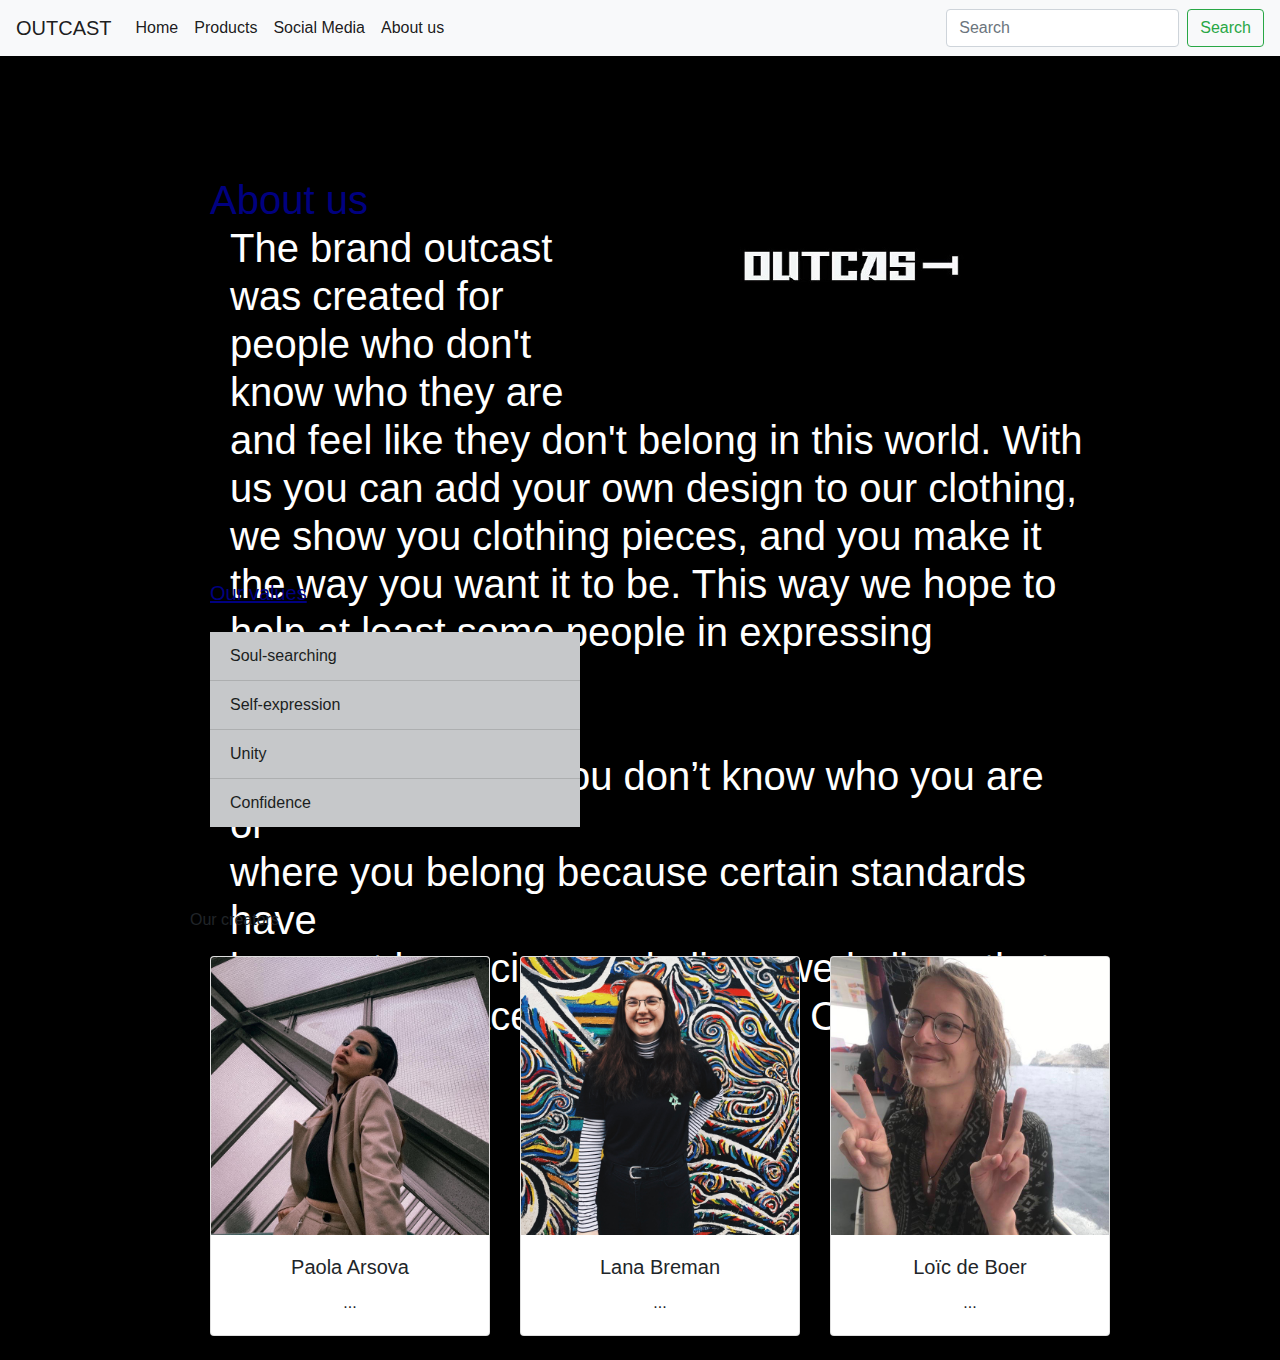
==== aboutus.html @ 9a614c64 "Update aboutus.html" ====
<!doctype html>
<html lang="en">
  <head>
    <!-- Required meta tags -->
    <meta charset="utf-8">
    <meta name="viewport" content="width=device-width, initial-scale=1, shrink-to-fit=no">

    <!-- Bootstrap CSS -->
    <link rel="stylesheet" href="css/bootstrap.min.css">
    <link href="css/styles.css" rel="stylesheet" type="text/css">
    <title>Outcast brand</title>
   </head> 

<body class="background">

  <nav class="navbar navbar-expand-lg navbar-light bg-light">
  <a class="navbar-brand" href="index.html">OUTCAST</a>
  <button class="navbar-toggler" type="button" data-toggle="collapse" data-target="#navbarSupportedContent" aria-controls="navbarSupportedContent" aria-expanded="false" aria-label="Toggle navigation">
    <span class="navbar-toggler-icon"></span>
  </button>
  <div class="collapse navbar-collapse d-flex justify-content-around" id="navbarSupportedContent">
    <ul class="navbar-nav mr-auto">
      <li class="nav-item active">
        <a class="nav-link" href="index.html">Home<span class="sr-only">(current)</span></a>
      </li>
  <li class="nav-item active">
        <a class="nav-link" href="Products.html">Products<span class="sr-only">(current)</span></a>
      </li>
      <li class="nav-item active">
        <a class="nav-link" href="socialmedia.html">Social Media<span class="sr-only">(current)</span></a>
      </li>
      <li class="nav-item active">
        <a class="nav-link" href="aboutus.html">About us <span class="sr-only">(current)</span></a>
      </li>
    </ul>
    <form class="form-inline my-2 my-lg-0">
      <input class="form-control mr-sm-2" type="search" placeholder="Search" aria-label="Search">
      <button class="btn btn-outline-success my-2 my-sm-0" type="submit">Search</button>
    </form>
  </div>
</nav>

<br><br>


<div class="container4">
	<div class="div1">
      <img class="img1" src="images/outcast.jpg" width="500" height="300" alt="outcast logo"/>
    	<div class="container-text">
    		<br><br><br>
    	<h1 class="h1">About us </header>
    	<br>
		<p class="par">The brand outcast was created for people who don't know who they are and feel like they don't belong in this world. With us you can add your own design to our clothing, we show you clothing pieces, and you make it the way you want it to be. This way we hope to help at least some people in expressing themselves.<br><br>
		“In a world where you don’t know who you are or<br>
		where you belong because certain standards have<br>
		been set by society we believe we believe that<br>
		you have a place in the crowd… OUR CROWD."</p>
		</div>
	</div>	
</div>	

<br><br>

<div class="container4">
	<div class="div1">
        <div class="container-text">
    		<br><br><br>
    	<header class="header">Our values </header>
    	<br>
		<ul class="list-group list-group-flush">
		  <li class="list-group-item list-group-item-dark">Soul-searching</li>
		  <li class="list-group-item list-group-item-dark">Self-expression</li>
		  <li class="list-group-item list-group-item-dark">Unity</li>
		  <li class="list-group-item list-group-item-dark">Confidence</li>
		</ul>
		</div>
	</div>	
</div>	

<br><br>

<div class="container4">
	<div class="div1">
        <div class="container-text">
			<header class="header2">Our creators</header>
			<br>
<div class="row row-cols-1 row-cols-md-3">
  <div class="col mb-4">
    <div class="card">
      <img src="images/paola.jpg" class="card-img-top" alt="paola">
      <div class="card-body">
        <h5 class="card-title">Paola Arsova</h5>
        <p class="card-text">...</p>
      </div>
    </div>
  </div>
  <div class="col mb-4">
    <div class="card">
      <img src="images/lana.jpg" class="card-img-top" alt="Lana">
      <div class="card-body">
        <h5 class="card-title">Lana Breman</h5>
        <p class="card-text">...</p>
      </div>
    </div>
  </div>
  <div class="col mb-4">
    <div class="card">
      <img src="images/loic.jpg" class="card-img-top" alt="loic">
      <div class="card-body">
        <h5 class="card-title">Loïc de Boer</h5>
        <p class="card-text">...</p>
      </div>
    </div>
  </div>
 </div> 





  <!-- Optional JavaScript -->
  <!-- jQuery first, then Popper.js(popper is included in the bootstrap js), then Bootstrap JS -->
  <script src="js/jquery-3.4.1.slim.min.js"></script>
  <script src="js/bootstrap.bundle.min.js"></script>

  </body>
</html>
---- css/styles.css ----
@charset "utf-8";

* {
  padding: 0;
  margin: 0;
}

.body {
  background-color: black;
}

.h1 {
  color: navy;
  margin-left: 20px;
}

.div1{
	background-color: black;
    width: 900px;
    height: 354px;
    margin-left: auto;
    margin-right: auto;
}

.par {
	margin-left: 20px;
	color: white;
	text-align: left;
}

.img1 {
	float: right;
	margin-left: 10px;
}

.header {
	color: navy;
	margin-left: 20px;
	font-size: 20px;
	text-decoration: underline;
}

.background {
	background-color: black;
}

.list-group.list-group-flush {
	margin-left: 20px;
	width: 370px;
}

.card {
	height: auto;
	width: 100%;
	text-align: center;
	margin-left: 20px;
	margin-right: auto;
}

.card2 {
	height: auto;
	width: 50%;
	text-align: center;
	margin-left: auto;
	margin-right: auto;
	background-color: white;
	color: black;
}

.fa-fa-instagram {
  background: #125688;
  color: white;
  padding: 20px;
  font-size: 30px;
  width: 100px;
  heigth: 100px;		
  text-align: center;
  text-decoration: none;
}
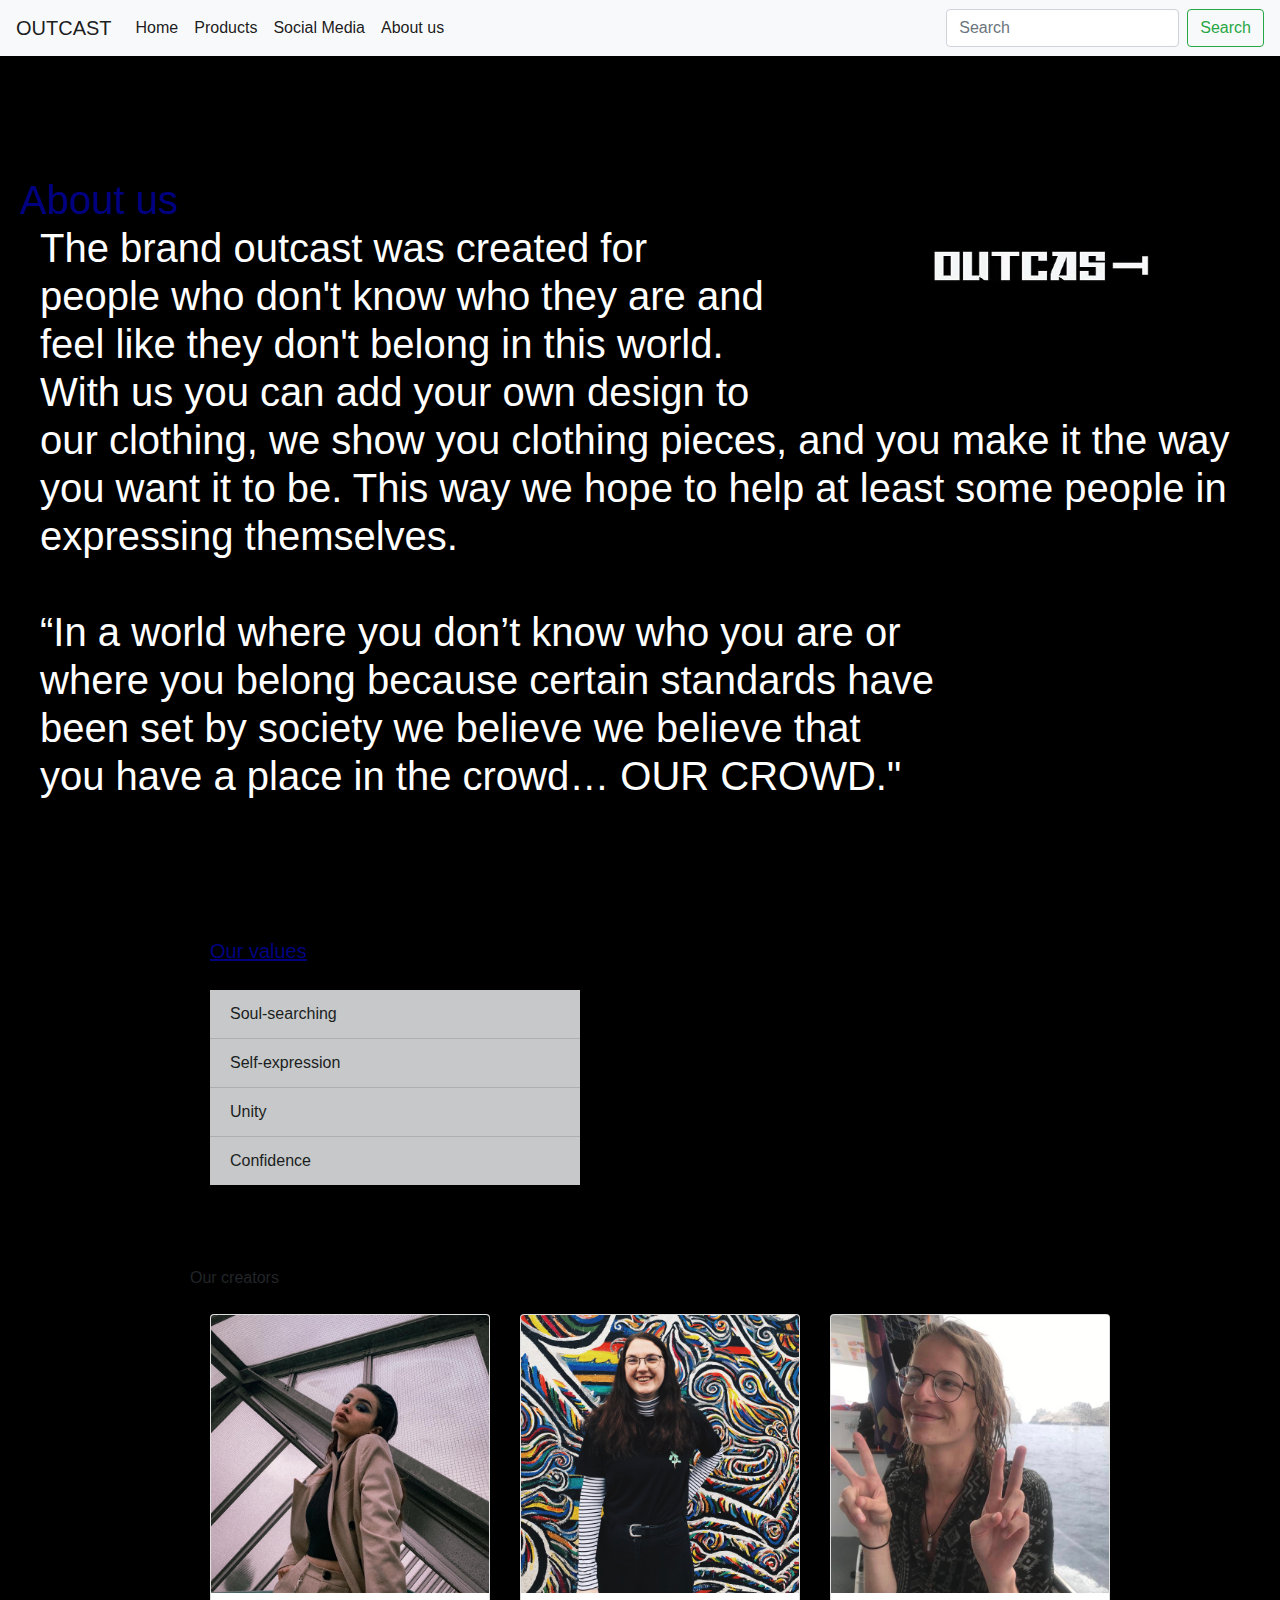
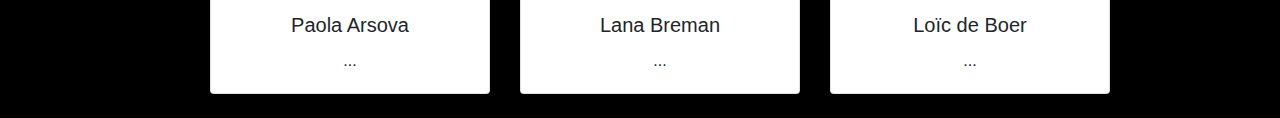
==== commit 57be6f8d: "Update aboutus.html" ====
--- a/aboutus.html
+++ b/aboutus.html
@@ -42,21 +42,16 @@
 
 <br><br>
 
-
-<div class="container4">
-	<div class="div1">
-      <img class="img1" src="images/outcast.jpg" width="500" height="300" alt="outcast logo"/>
-    	<div class="container-text">
-    		<br><br><br>
-    	<h1 class="h1">About us </header>
-    	<br>
-		<p class="par">The brand outcast was created for people who don't know who they are and feel like they don't belong in this world. With us you can add your own design to our clothing, we show you clothing pieces, and you make it the way you want it to be. This way we hope to help at least some people in expressing themselves.<br><br>
+<div>
+  <img class="img1" src="images/outcast.jpg" width="500" height="300" alt="outcast logo"/>
+  <br><br><br>
+  <h1 class="h1">About us </header>
+  <br>
+	<p class="par">The brand outcast was created for people who don't know who they are and feel like they don't belong in this world. With us you can add your own design to our clothing, we show you clothing pieces, and you make it the way you want it to be. This way we hope to help at least some people in expressing themselves.<br><br>
 		“In a world where you don’t know who you are or<br>
 		where you belong because certain standards have<br>
 		been set by society we believe we believe that<br>
-		you have a place in the crowd… OUR CROWD."</p>
-		</div>
-	</div>	
+		you have a place in the crowd… OUR CROWD."</p>	
 </div>	
 
 <br><br>
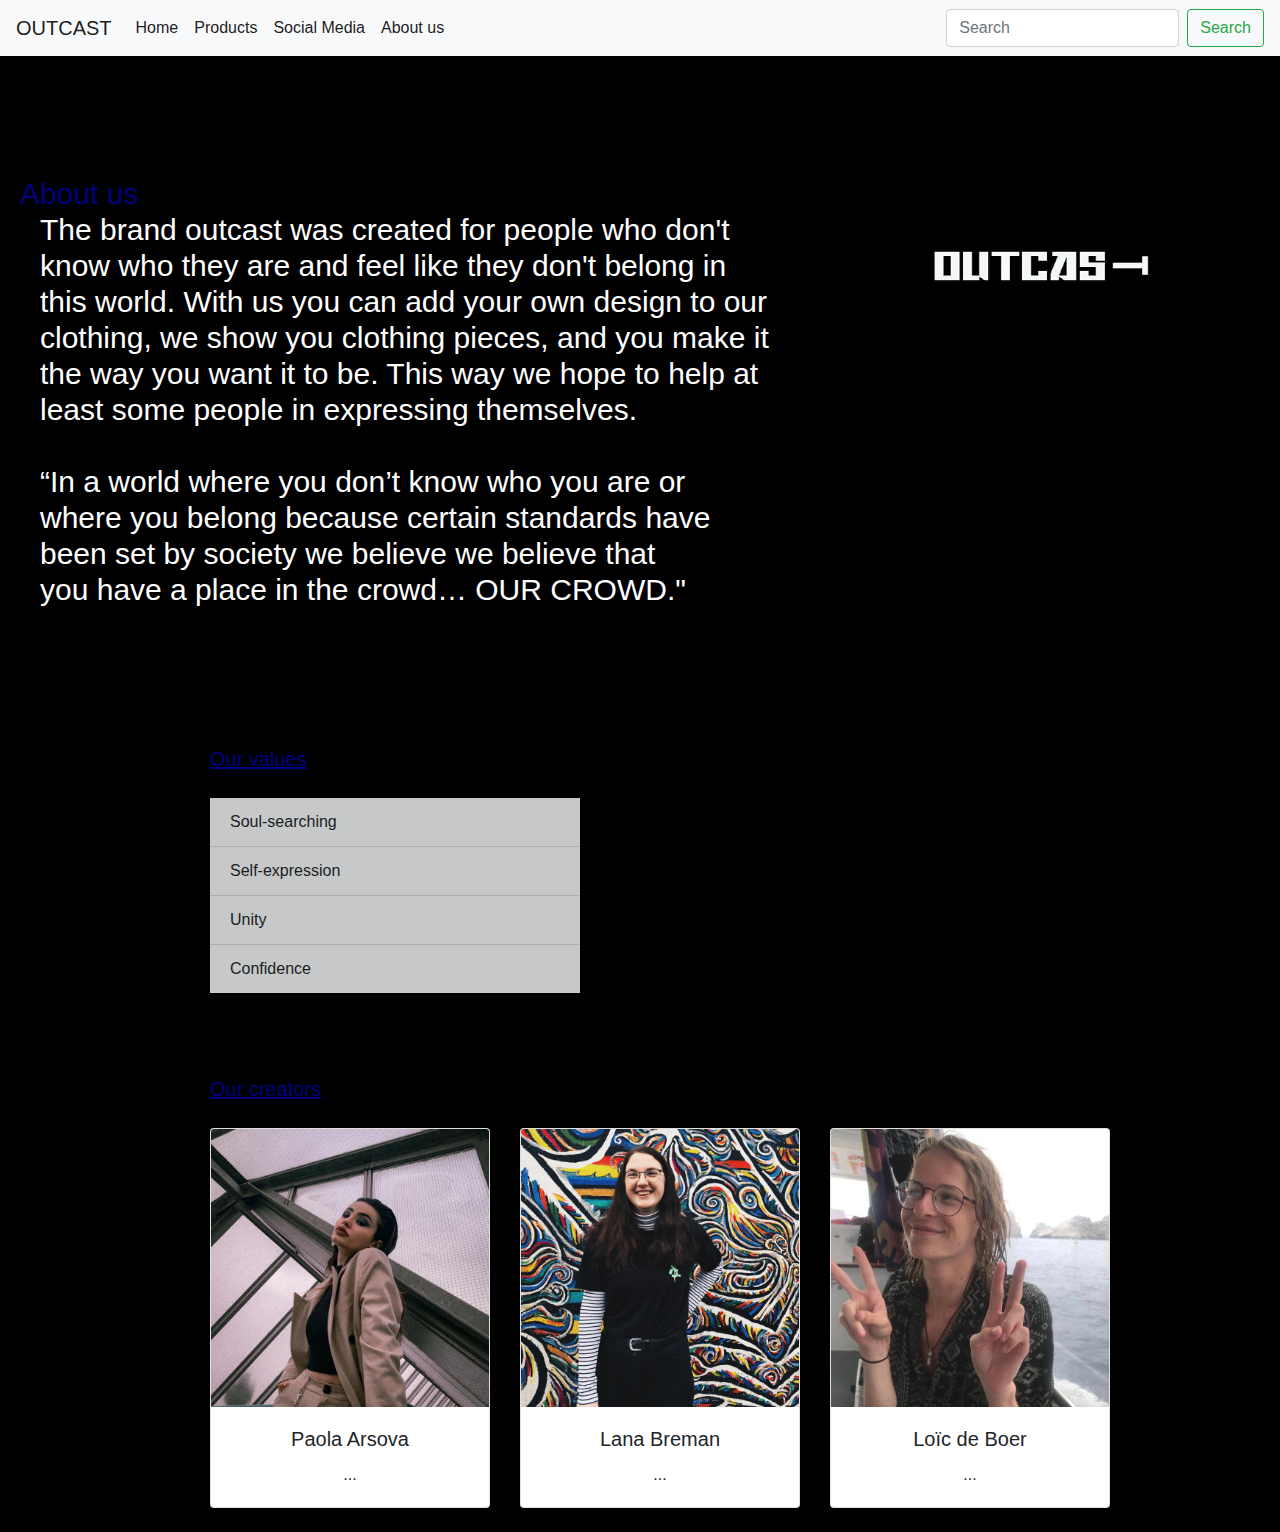
==== commit e93a63c1: "adjusted about us" ====
--- a/aboutus.html
+++ b/aboutus.html
@@ -77,7 +77,7 @@
 <div class="container4">
 	<div class="div1">
         <div class="container-text">
-			<header class="header2">Our creators</header>
+			<header class="header">Our creators</header>
 			<br>
 <div class="row row-cols-1 row-cols-md-3">
   <div class="col mb-4">
--- a/css/styles.css
+++ b/css/styles.css
@@ -12,6 +12,7 @@
 .h1 {
   color: navy;
   margin-left: 20px;
+  font-size: 30px;
 }
 
 .div1{
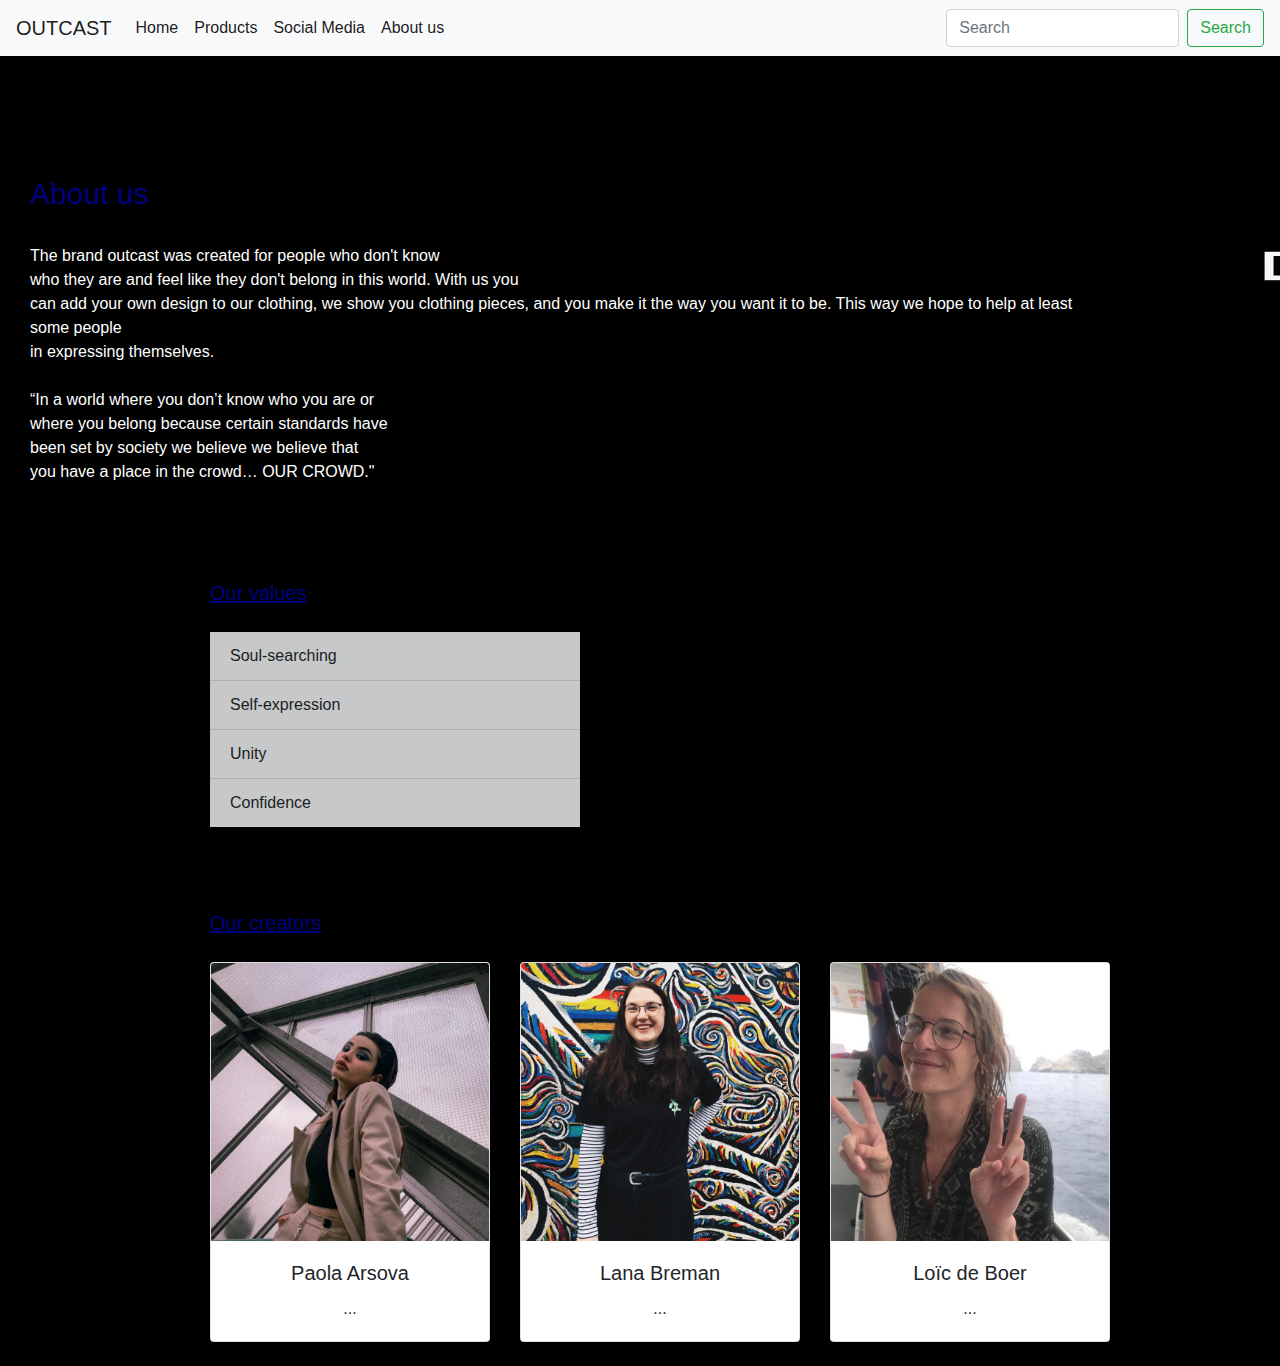
==== commit dcef86ba: "Merge branch 'master' of https://github.com/Lanabreman/outcast-website" ====
--- a/aboutus.html
+++ b/aboutus.html
@@ -42,16 +42,22 @@
 
 <br><br>
 
-<div>
-  <img class="img1" src="images/outcast.jpg" width="500" height="300" alt="outcast logo"/>
-  <br><br><br>
-  <h1 class="h1">About us </header>
-  <br>
-	<p class="par">The brand outcast was created for people who don't know who they are and feel like they don't belong in this world. With us you can add your own design to our clothing, we show you clothing pieces, and you make it the way you want it to be. This way we hope to help at least some people in expressing themselves.<br><br>
+<div class="container4">
+  <div class="div2">
+    <img class="img1" src="images/outcast.jpg" width="500" height="300" alt="outcast logo"/>
+    <br><br><br>
+    <h1 class="h1">About us </h1>
+    <br>
+	  <p class="par">The brand outcast was created for people who don't know<br>
+    who they are and feel like they don't belong in this world. With us you<br>
+    can add your own design to our clothing, we show you clothing pieces, and you
+    make it the way you want it to be. This way we hope to help at least some people<br>
+    in expressing themselves.<br><br>
 		“In a world where you don’t know who you are or<br>
 		where you belong because certain standards have<br>
 		been set by society we believe we believe that<br>
-		you have a place in the crowd… OUR CROWD."</p>	
+		you have a place in the crowd… OUR CROWD."</p>
+  </div>  	
 </div>	
 
 <br><br>
--- a/css/styles.css
+++ b/css/styles.css
@@ -15,6 +15,13 @@
   font-size: 30px;
 }
 
+.div2 {
+	background-color: black;
+	width: 1600px;
+	height: 354px;
+	margin-left: 10px;
+	margin-right: auto;
+}
 .div1{
 	background-color: black;
     width: 900px;
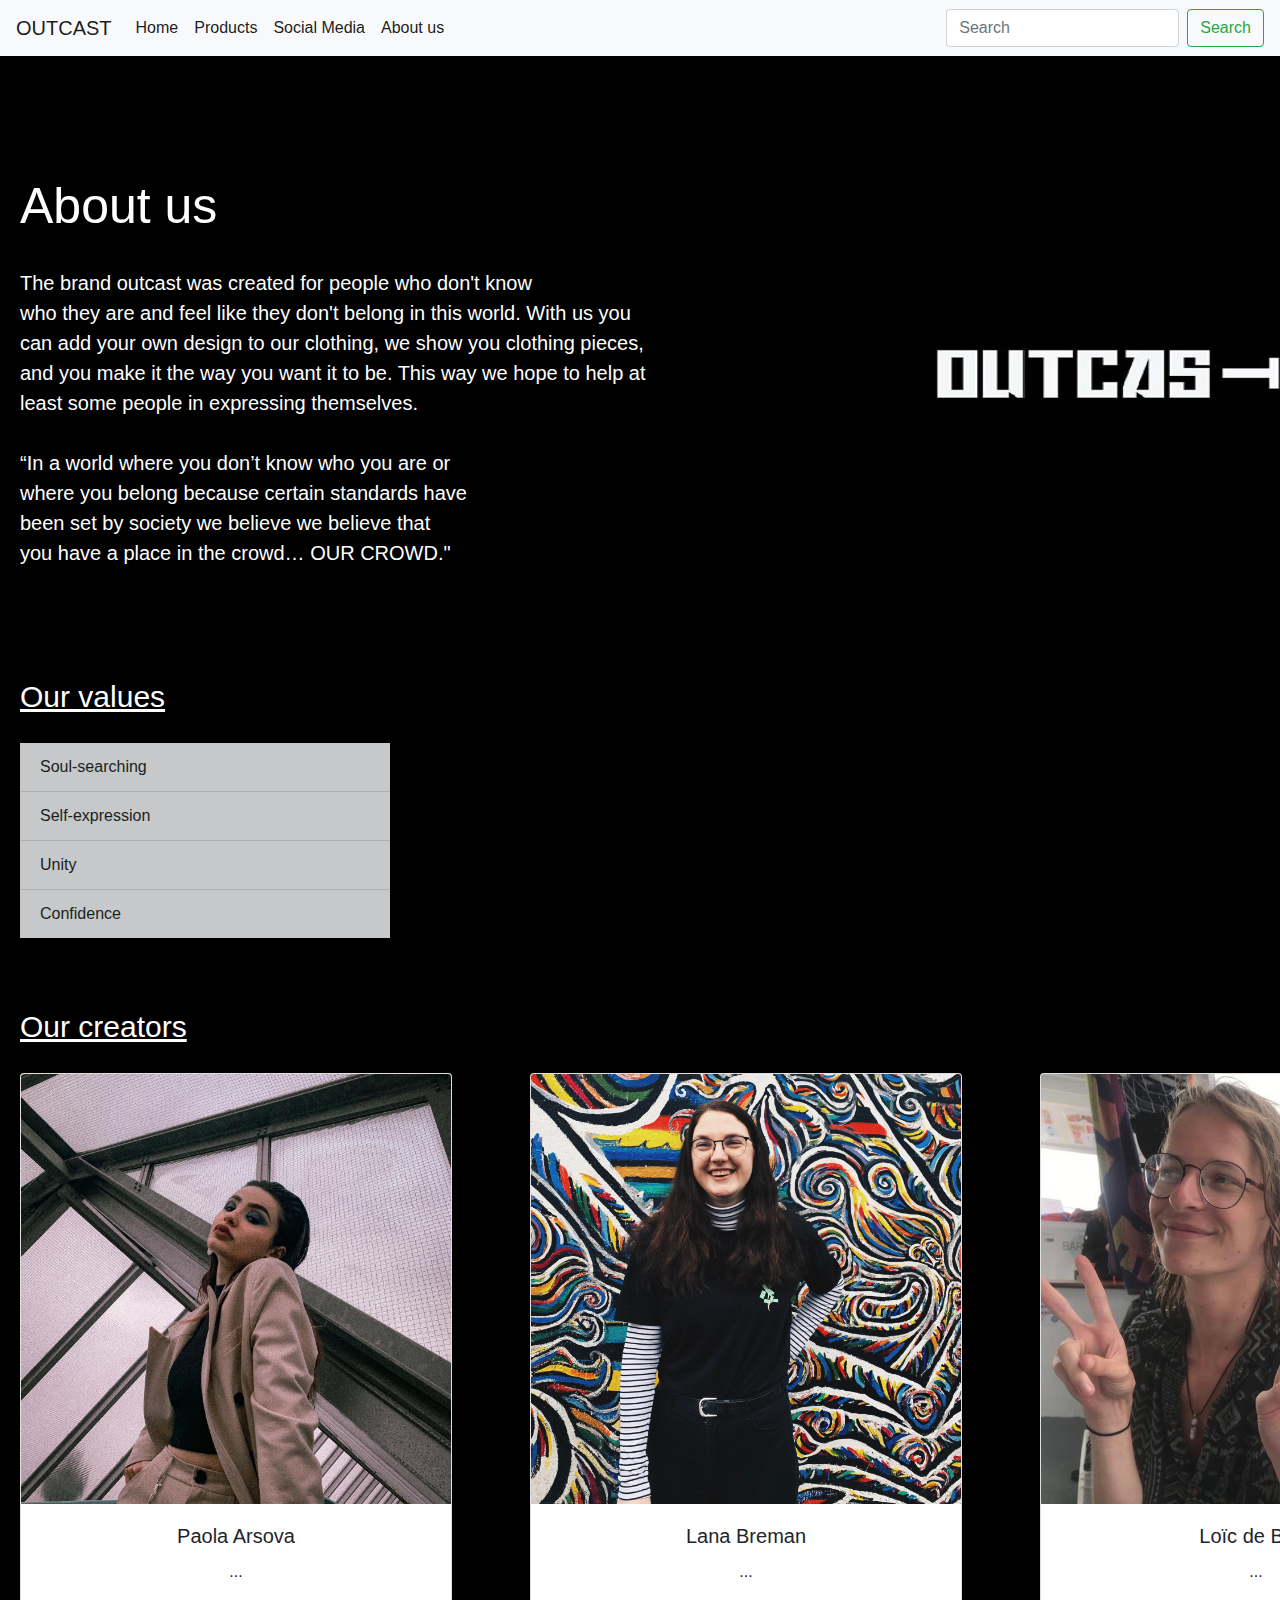
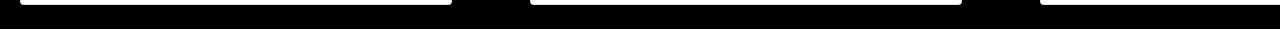
==== commit d0fcf2b6: "Merge branch 'master' of https://github.com/Lanabreman/outcast-website" ====
--- a/aboutus.html
+++ b/aboutus.html
@@ -44,14 +44,15 @@
 
 <div class="container4">
   <div class="div2">
-    <img class="img1" src="images/outcast.jpg" width="500" height="300" alt="outcast logo"/>
+    <img class="img1" src="images/outcast.jpg" width="800" height="500" alt="outcast logo"/>
     <br><br><br>
     <h1 class="h1">About us </h1>
     <br>
 	  <p class="par">The brand outcast was created for people who don't know<br>
     who they are and feel like they don't belong in this world. With us you<br>
-    can add your own design to our clothing, we show you clothing pieces, and you
-    make it the way you want it to be. This way we hope to help at least some people<br>
+    can add your own design to our clothing, we show you clothing pieces,<br>
+    and you
+    make it the way you want it to be. This way we hope to help at<br> least some people
     in expressing themselves.<br><br>
 		“In a world where you don’t know who you are or<br>
 		where you belong because certain standards have<br>
@@ -60,10 +61,10 @@
   </div>  	
 </div>	
 
-<br><br>
+<br><br><br><br><br><br>
 
 <div class="container4">
-	<div class="div1">
+	<div class="div2">
         <div class="container-text">
     		<br><br><br>
     	<header class="header">Our values </header>
@@ -81,7 +82,7 @@
 <br><br>
 
 <div class="container4">
-	<div class="div1">
+	<div class="div2">
         <div class="container-text">
 			<header class="header">Our creators</header>
 			<br>
--- a/css/styles.css
+++ b/css/styles.css
@@ -10,18 +10,19 @@
 }
 
 .h1 {
-  color: navy;
+  color: white;
   margin-left: 20px;
-  font-size: 30px;
+  font-size: 50px;
 }
 
 .div2 {
 	background-color: black;
-	width: 1600px;
+	width: 1500px;
 	height: 354px;
-	margin-left: 10px;
-	margin-right: auto;
+	margin-left: auto;
+	margin-right: 0px;
 }
+
 .div1{
 	background-color: black;
     width: 900px;
@@ -34,18 +35,21 @@
 	margin-left: 20px;
 	color: white;
 	text-align: left;
+	font-size: 20px;
+	margin-right: 20px;
 }
 
 .img1 {
 	float: right;
 	margin-left: 10px;
+	margin-right: 10px;
 }
 
 .header {
-	color: navy;
-	margin-left: 20px;
-	font-size: 20px;
-	text-decoration: underline;
+	color: white;
+  	margin-left: 20px;
+  	font-size: 30px;
+  	text-decoration: underline;
 }
 
 .background {
@@ -59,10 +63,10 @@
 
 .card {
 	height: auto;
-	width: 100%;
+	width: 90%;
 	text-align: center;
 	margin-left: 20px;
-	margin-right: auto;
+	margin-right: 20px;
 }
 
 .card2 {
@@ -73,16 +77,10 @@
 	margin-right: auto;
 	background-color: white;
 	color: black;
+	margin-top: 20px;
 }
 
-.fa-fa-instagram {
-  background: #125688;
-  color: white;
-  padding: 20px;
-  font-size: 30px;
-  width: 100px;
-  heigth: 100px;		
-  text-align: center;
-  text-decoration: none;
+.btn.btn-primary{
+	background-color: #420D39;
 }
 
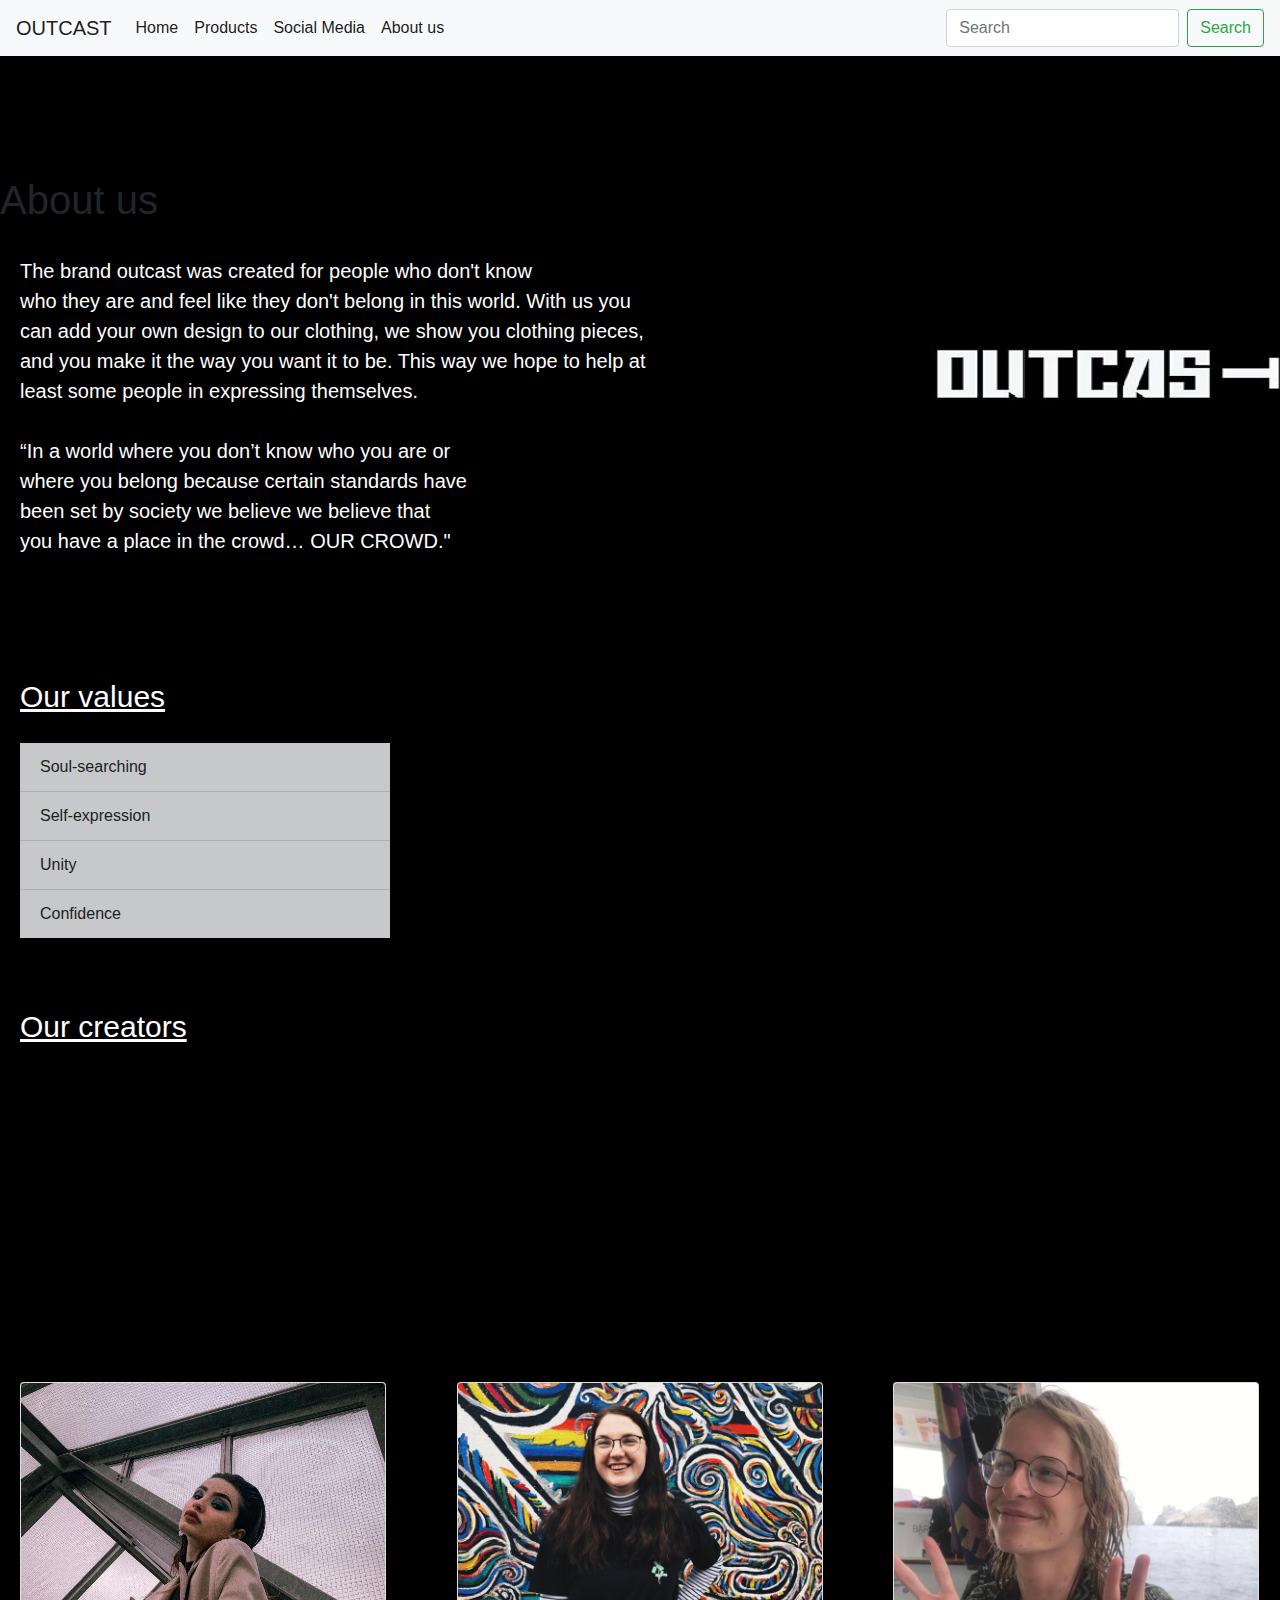
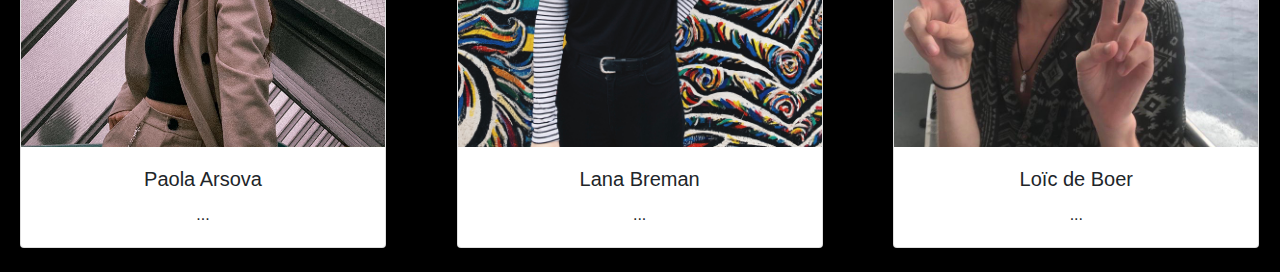
==== commit d3cf92ba: "adjust pages" ====
--- a/aboutus.html
+++ b/aboutus.html
@@ -8,6 +8,7 @@
     <!-- Bootstrap CSS -->
     <link rel="stylesheet" href="css/bootstrap.min.css">
     <link href="css/styles.css" rel="stylesheet" type="text/css">
+    <link href="https://fonts.googleapis.com/css2?family=Girassol&display=swap" rel="stylesheet">
     <title>Outcast brand</title>
    </head> 
 
@@ -46,7 +47,7 @@
   <div class="div2">
     <img class="img1" src="images/outcast.jpg" width="800" height="500" alt="outcast logo"/>
     <br><br><br>
-    <h1 class="h1">About us </h1>
+    <h1 class="h1-2">About us </h1>
     <br>
 	  <p class="par">The brand outcast was created for people who don't know<br>
     who they are and feel like they don't belong in this world. With us you<br>
@@ -85,6 +86,9 @@
 	<div class="div2">
         <div class="container-text">
 			<header class="header">Our creators</header>
+    </div>
+  </div>
+</div>    
 			<br>
 <div class="row row-cols-1 row-cols-md-3">
   <div class="col mb-4">
--- a/css/styles.css
+++ b/css/styles.css
@@ -13,6 +13,7 @@
   color: white;
   margin-left: 20px;
   font-size: 50px;
+  font-family: 'Girassol', cursive;
 }
 
 .div2 {
@@ -69,6 +70,7 @@
 	margin-right: 20px;
 }
 
+
 .card2 {
 	height: auto;
 	width: 50%;
@@ -84,3 +86,17 @@
 	background-color: #420D39;
 }
 
+.h2 {
+  color: white;
+  margin-left: 180px;
+  font-size: 30px;
+}
+
+.fa.fa-instagram {
+  padding: 20px;
+  font-size: 30px;
+  width: 100px;
+  height: 100px;		
+  text-align: center;
+  text-decoration: none;
+}
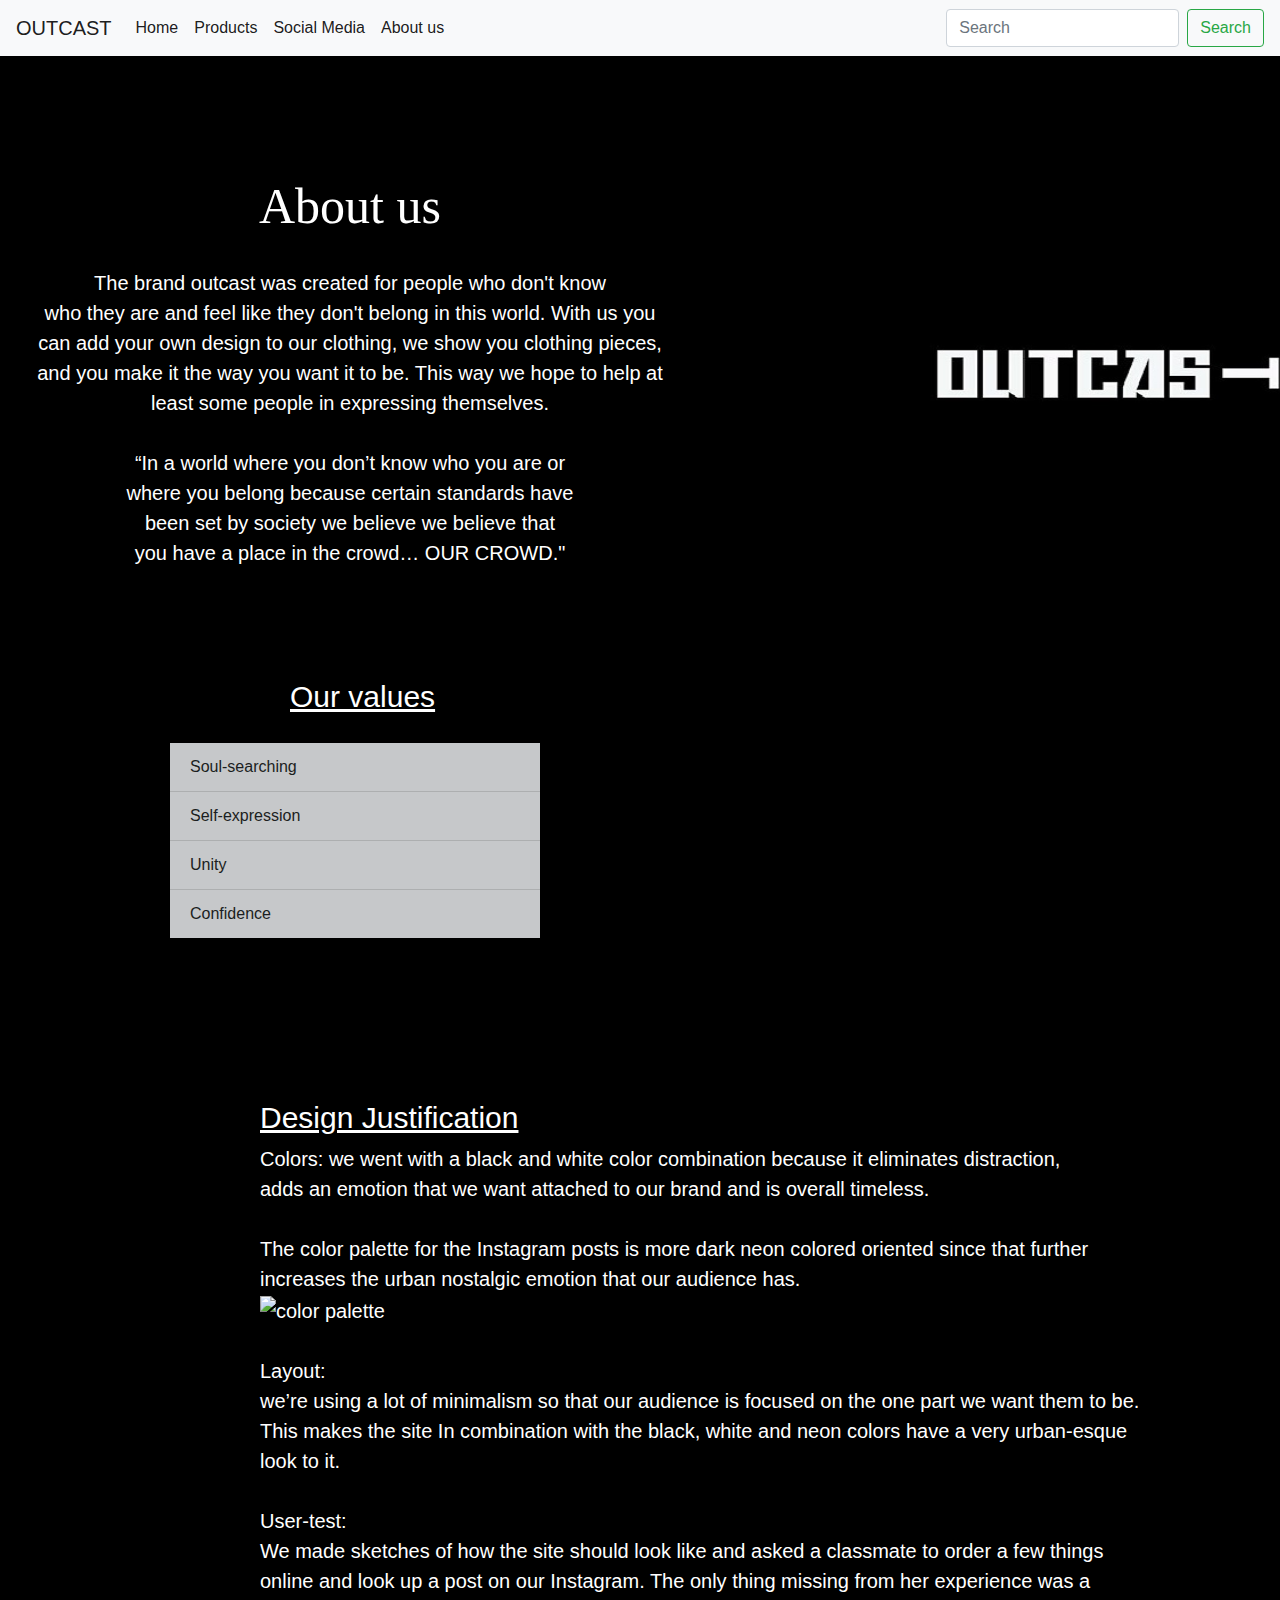
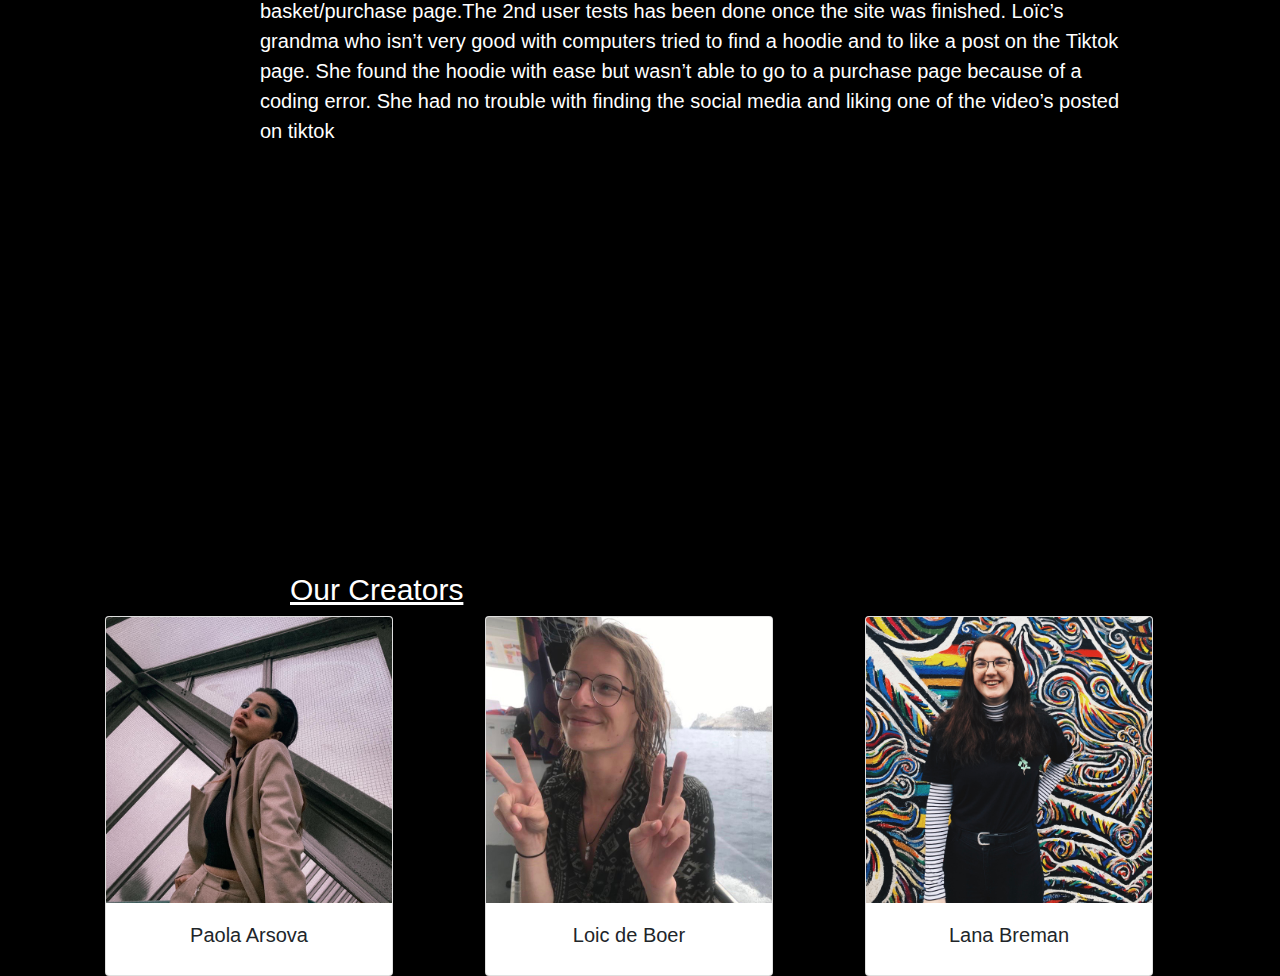
==== commit 5b2052cd: "updated pages" ====
--- a/aboutus.html
+++ b/aboutus.html
@@ -8,7 +8,7 @@
     <!-- Bootstrap CSS -->
     <link rel="stylesheet" href="css/bootstrap.min.css">
     <link href="css/styles.css" rel="stylesheet" type="text/css">
-    <link href="https://fonts.googleapis.com/css2?family=Girassol&display=swap" rel="stylesheet">
+    <link href="https://fonts.googleapis.com/css2?family=Permanent+Marker&display=swap" rel="stylesheet">
     <title>Outcast brand</title>
    </head> 
 
@@ -80,45 +80,53 @@
 	</div>	
 </div>	
 
-<br><br>
+<br><br><br><br><br><br>
 
-<div class="container4">
-	<div class="div2">
-        <div class="container-text">
-			<header class="header">Our creators</header>
+<div class="container">
+  <div class="div2 design">
+  <div class="row rowcolor">
+    <div class="col-sm">
+      <h1 class="h1 design">Design Justification</h1>
+      <p class="par design">Colors: we went with a black and white color combination because it eliminates distraction,<br>
+      adds an emotion that we want attached to our brand and is overall timeless.<br><br> The color palette for the Instagram posts is more dark neon colored oriented since that further increases the urban nostalgic emotion that our audience has.<br> <img class="img2" src="images/color.jpg" width="500" height="100" alt="color palette"/><br><br>Layout:<br> we’re using a lot of minimalism so that our audience is focused on the one part we want them to be. This makes the site In combination with the black, white and neon colors have a very urban-esque look to it.<br><br> User-test:<br> We made sketches of how the site should look like and asked a classmate to order a few things online and look up a post on our Instagram.  The only thing missing from her experience was a basket/purchase page.The 2nd user tests has been done once the site was finished. Loïc’s grandma who isn’t very good with computers tried to find a hoodie and to like a post on the Tiktok page. She found the hoodie with ease but wasn’t able to go to a purchase page because of a coding error. She had no trouble with finding the social media and liking one of the video’s posted on tiktok</p>
     </div>
   </div>
+  </div>
 </div>    
-			<br>
-<div class="row row-cols-1 row-cols-md-3">
-  <div class="col mb-4">
-    <div class="card">
-      <img src="images/paola.jpg" class="card-img-top" alt="paola">
-      <div class="card-body">
-        <h5 class="card-title">Paola Arsova</h5>
-        <p class="card-text">...</p>
+
+<br><br><br>
+
+<h1 class="header">Our Creators</h1>
+
+<div class="container container-fluid">
+    <div class="row">
+      <div class="col">
+        <div class="card" style="width: 18rem;">
+          <img src="images/paola.jpg" class="card-img-top" alt="paola">
+          <div class="card-body">
+          <h5>Paola Arsova</h5>
+        </div>
+        </div>
       </div>
-    </div>
+      <div class="col">
+        <div class="card" style="width: 18rem;">
+          <img src="images/loic.jpg" class="card-img-top" alt="loic">
+          <div class="card-body">
+          <h5>Loic de Boer</h5>
+        </div>
+        </div>
+      </div>
+      <div class="col">
+        <div class="card" style="width: 18rem;">
+          <img src="images/lana.jpg" class="card-img-top" width="1000" alt="lana">
+          <div class="card-body">
+          <h5>Lana Breman</h5>
+        </div>
+        </div>
+      </div>
+      </div>
+     </div>
   </div>
-  <div class="col mb-4">
-    <div class="card">
-      <img src="images/lana.jpg" class="card-img-top" alt="Lana">
-      <div class="card-body">
-        <h5 class="card-title">Lana Breman</h5>
-        <p class="card-text">...</p>
-      </div>
-    </div>
-  </div>
-  <div class="col mb-4">
-    <div class="card">
-      <img src="images/loic.jpg" class="card-img-top" alt="loic">
-      <div class="card-body">
-        <h5 class="card-title">Loïc de Boer</h5>
-        <p class="card-text">...</p>
-      </div>
-    </div>
-  </div>
- </div> 
 
 
 
--- a/css/styles.css
+++ b/css/styles.css
@@ -9,17 +9,55 @@
   background-color: black;
 }
 
+
+.font1 {
+	font-family: 'Permanent Marker', cursive;
+	color: white;
+	font-size: 80px;
+	margin-top: 30px;
+}
+
+.column {
+	float: right;
+	width: 25%;
+	align-content: center;
+	margin-left: 70px;
+	margin-right: 30px;
+}
 .h1 {
   color: white;
   margin-left: 20px;
   font-size: 50px;
-  font-family: 'Girassol', cursive;
+  text-align: center;
+}
+
+.h1.design {
+  color: white;
+  font-size: 30px;
+  text-align: left;
+  text-decoration: underline;
+}
+
+.par.design {
+	margin-left: 20px;
+	color: white;
+	text-align: left;
+	font-size: 20px;
+	margin-right: 20px;
 }
 
 .div2 {
 	background-color: black;
 	width: 1500px;
 	height: 354px;
+	margin-left: auto;
+	margin-right: 0px;
+}
+
+.div2.design {
+	background-color: black;
+	width: 1000px;
+	height: 1000px;
 	margin-left: auto;
 	margin-right: 0px;
 }
@@ -35,7 +73,7 @@
 .par {
 	margin-left: 20px;
 	color: white;
-	text-align: left;
+	text-align: center;
 	font-size: 20px;
 	margin-right: 20px;
 }
@@ -46,9 +84,13 @@
 	margin-right: 10px;
 }
 
+.panel-heading {
+	color: white;
+}
+
 .header {
 	color: white;
-  	margin-left: 20px;
+  	margin-left: 290px;
   	font-size: 30px;
   	text-decoration: underline;
 }
@@ -58,7 +100,7 @@
 }
 
 .list-group.list-group-flush {
-	margin-left: 20px;
+	margin-left: 170px;
 	width: 370px;
 }
 
@@ -70,6 +112,22 @@
 	margin-right: 20px;
 }
 
+.h1-2 {
+	color: white;
+  	margin-left: 20px;
+  	font-size: 50px;
+  	font-family: 'Permanent Marker', cursive;
+  	text-align: center;
+}
+
+.h1-3 {
+	color: white;
+  	margin-left: 20px;
+  	margin-top: 30px;
+  	font-size: 50px;
+  	font-family: 'Permanent Marker', cursive;
+  	text-align: center;
+}
 
 .card2 {
 	height: auto;
@@ -100,3 +158,10 @@
   text-align: center;
   text-decoration: none;
 }
+
+.rowcolor {
+    background-color: black;
+    width: 95%;
+    text-align: center;
+    margin-left: 30px;
+}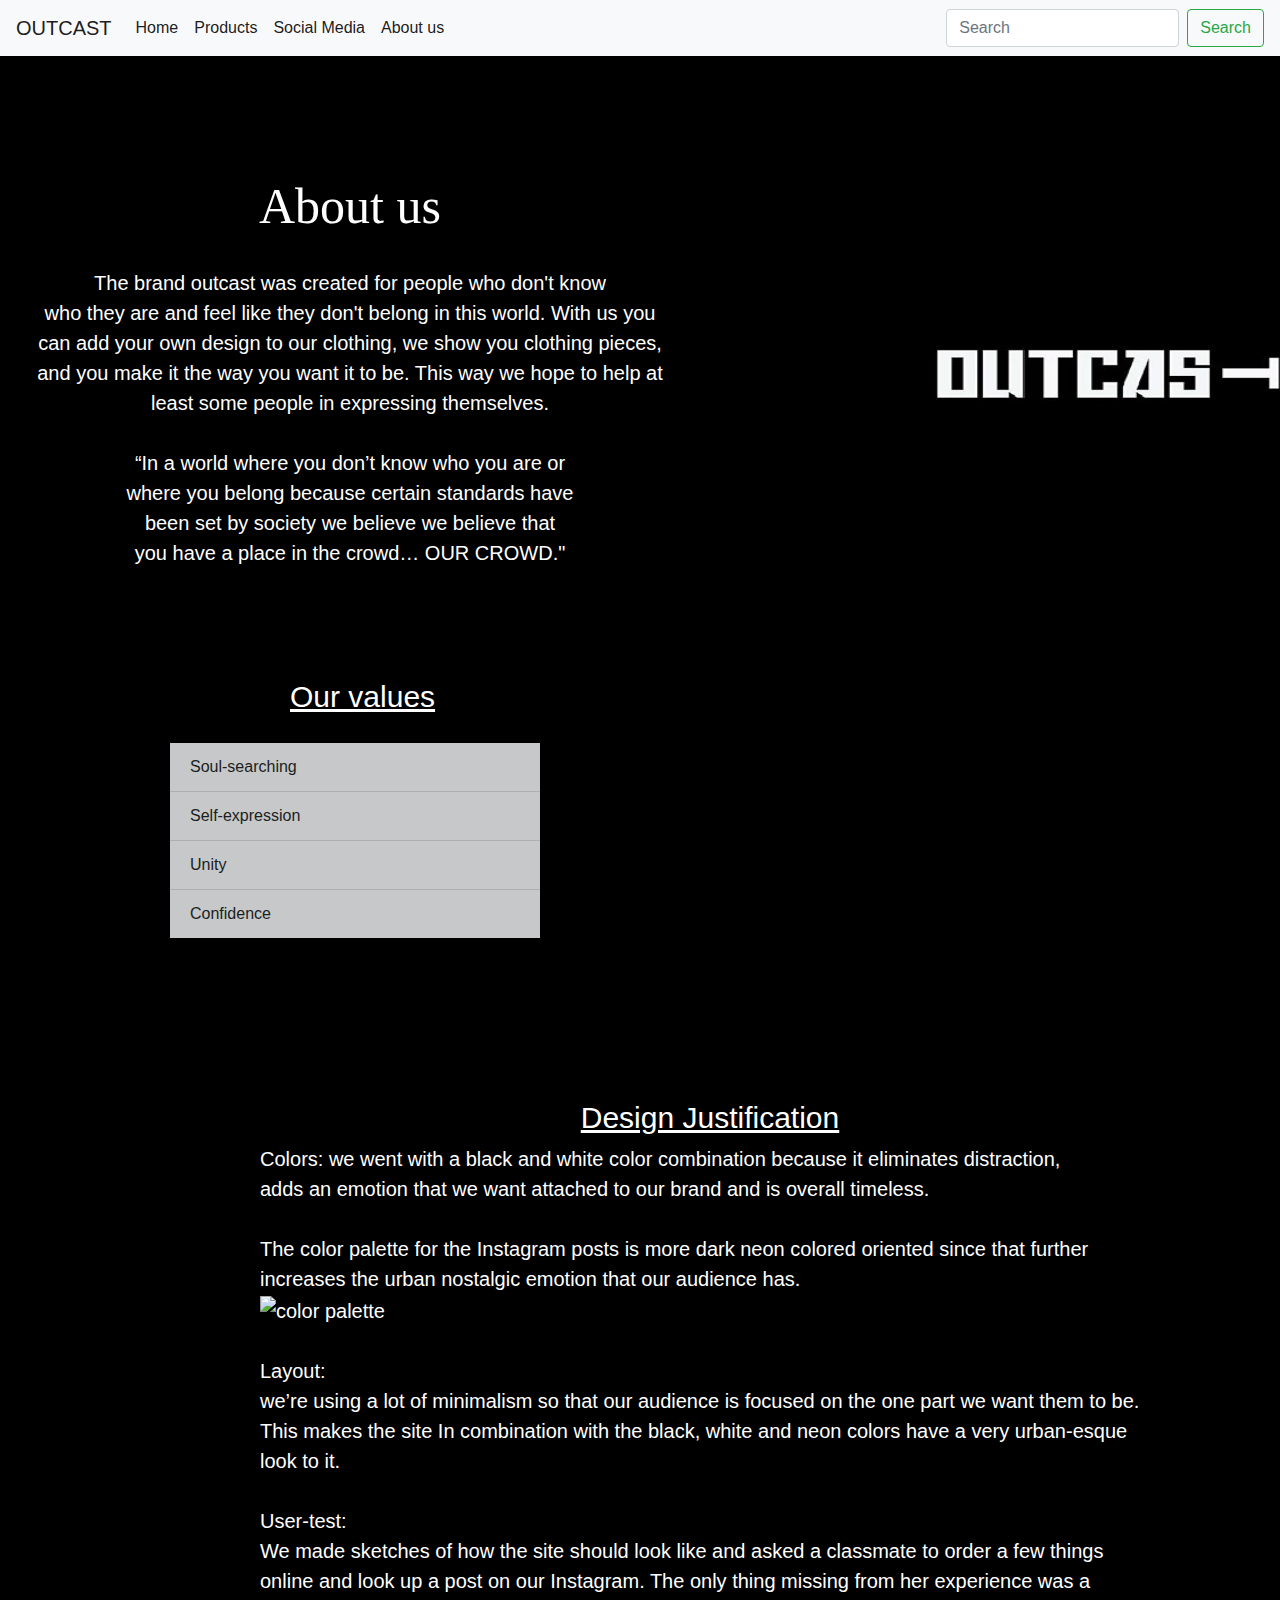
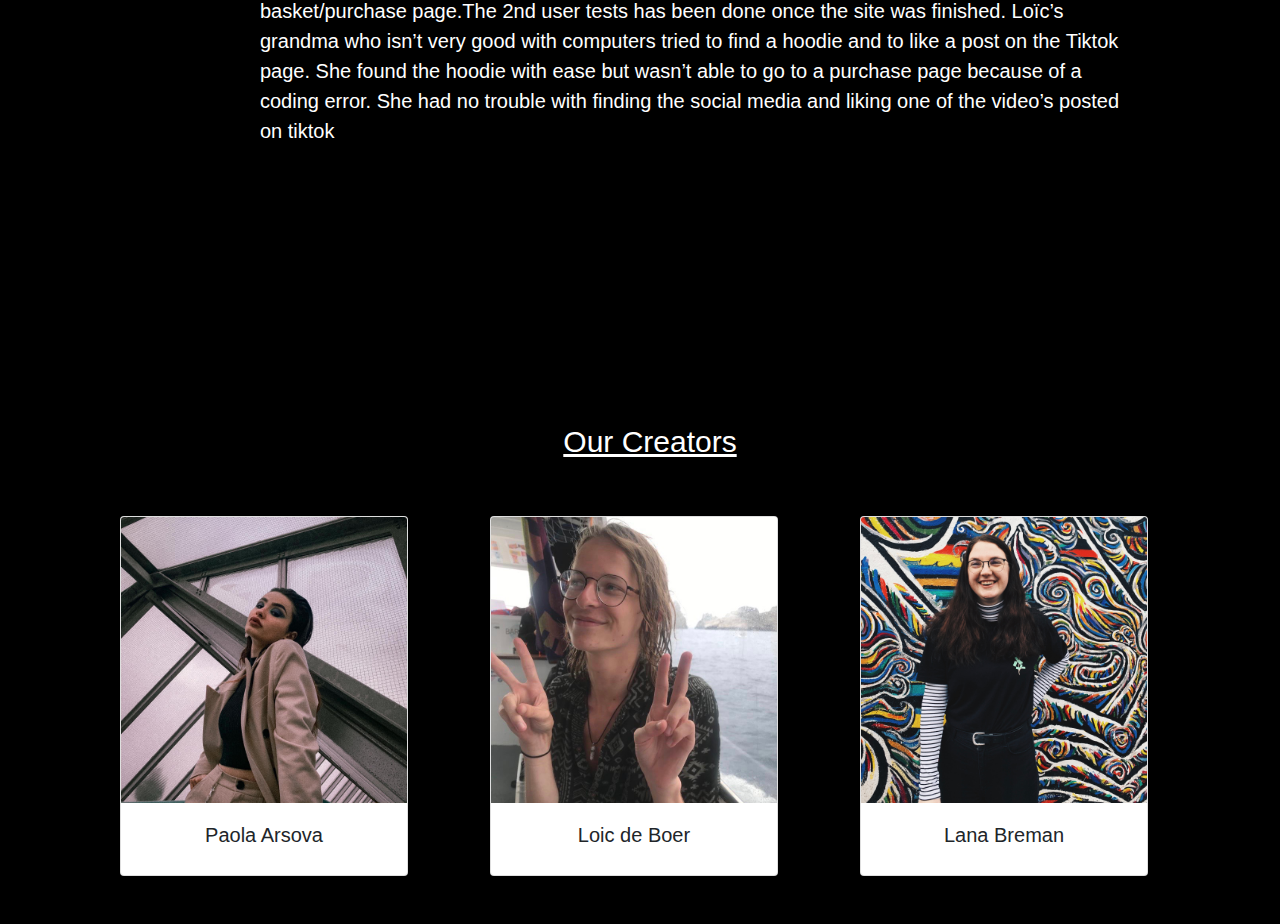
==== commit ed375da1: "updated pages" ====
--- a/aboutus.html
+++ b/aboutus.html
@@ -91,12 +91,14 @@
       adds an emotion that we want attached to our brand and is overall timeless.<br><br> The color palette for the Instagram posts is more dark neon colored oriented since that further increases the urban nostalgic emotion that our audience has.<br> <img class="img2" src="images/color.jpg" width="500" height="100" alt="color palette"/><br><br>Layout:<br> we’re using a lot of minimalism so that our audience is focused on the one part we want them to be. This makes the site In combination with the black, white and neon colors have a very urban-esque look to it.<br><br> User-test:<br> We made sketches of how the site should look like and asked a classmate to order a few things online and look up a post on our Instagram.  The only thing missing from her experience was a basket/purchase page.The 2nd user tests has been done once the site was finished. Loïc’s grandma who isn’t very good with computers tried to find a hoodie and to like a post on the Tiktok page. She found the hoodie with ease but wasn’t able to go to a purchase page because of a coding error. She had no trouble with finding the social media and liking one of the video’s posted on tiktok</p>
     </div>
   </div>
-  </div>
 </div>    
 
-<br><br><br>
+<br>
 
-<h1 class="header">Our Creators</h1>
+
+<h1 class="h1 design">Our Creators</h1>
+
+<br><br>
 
 <div class="container container-fluid">
     <div class="row">
@@ -127,7 +129,9 @@
       </div>
      </div>
   </div>
+</div>
 
+<br><br>
 
 
 
--- a/css/styles.css
+++ b/css/styles.css
@@ -34,7 +34,7 @@
 .h1.design {
   color: white;
   font-size: 30px;
-  text-align: left;
+  text-align: center;
   text-decoration: underline;
 }
 
@@ -57,9 +57,19 @@
 .div2.design {
 	background-color: black;
 	width: 1000px;
-	height: 1000px;
+	height: 900px;
 	margin-left: auto;
 	margin-right: 0px;
+}
+
+
+.div2.us{
+	background-color: black;
+	width: 1000px;
+	height: 900px;
+	margin-left: auto;
+	margin-right: 0px;
+	text-align: center;
 }
 
 .div1{
@@ -164,4 +174,9 @@
     width: 95%;
     text-align: center;
     margin-left: 30px;
+}
+
+.panel-heading {
+	 text-decoration: underline;
+	 font-size: 20px;
 }